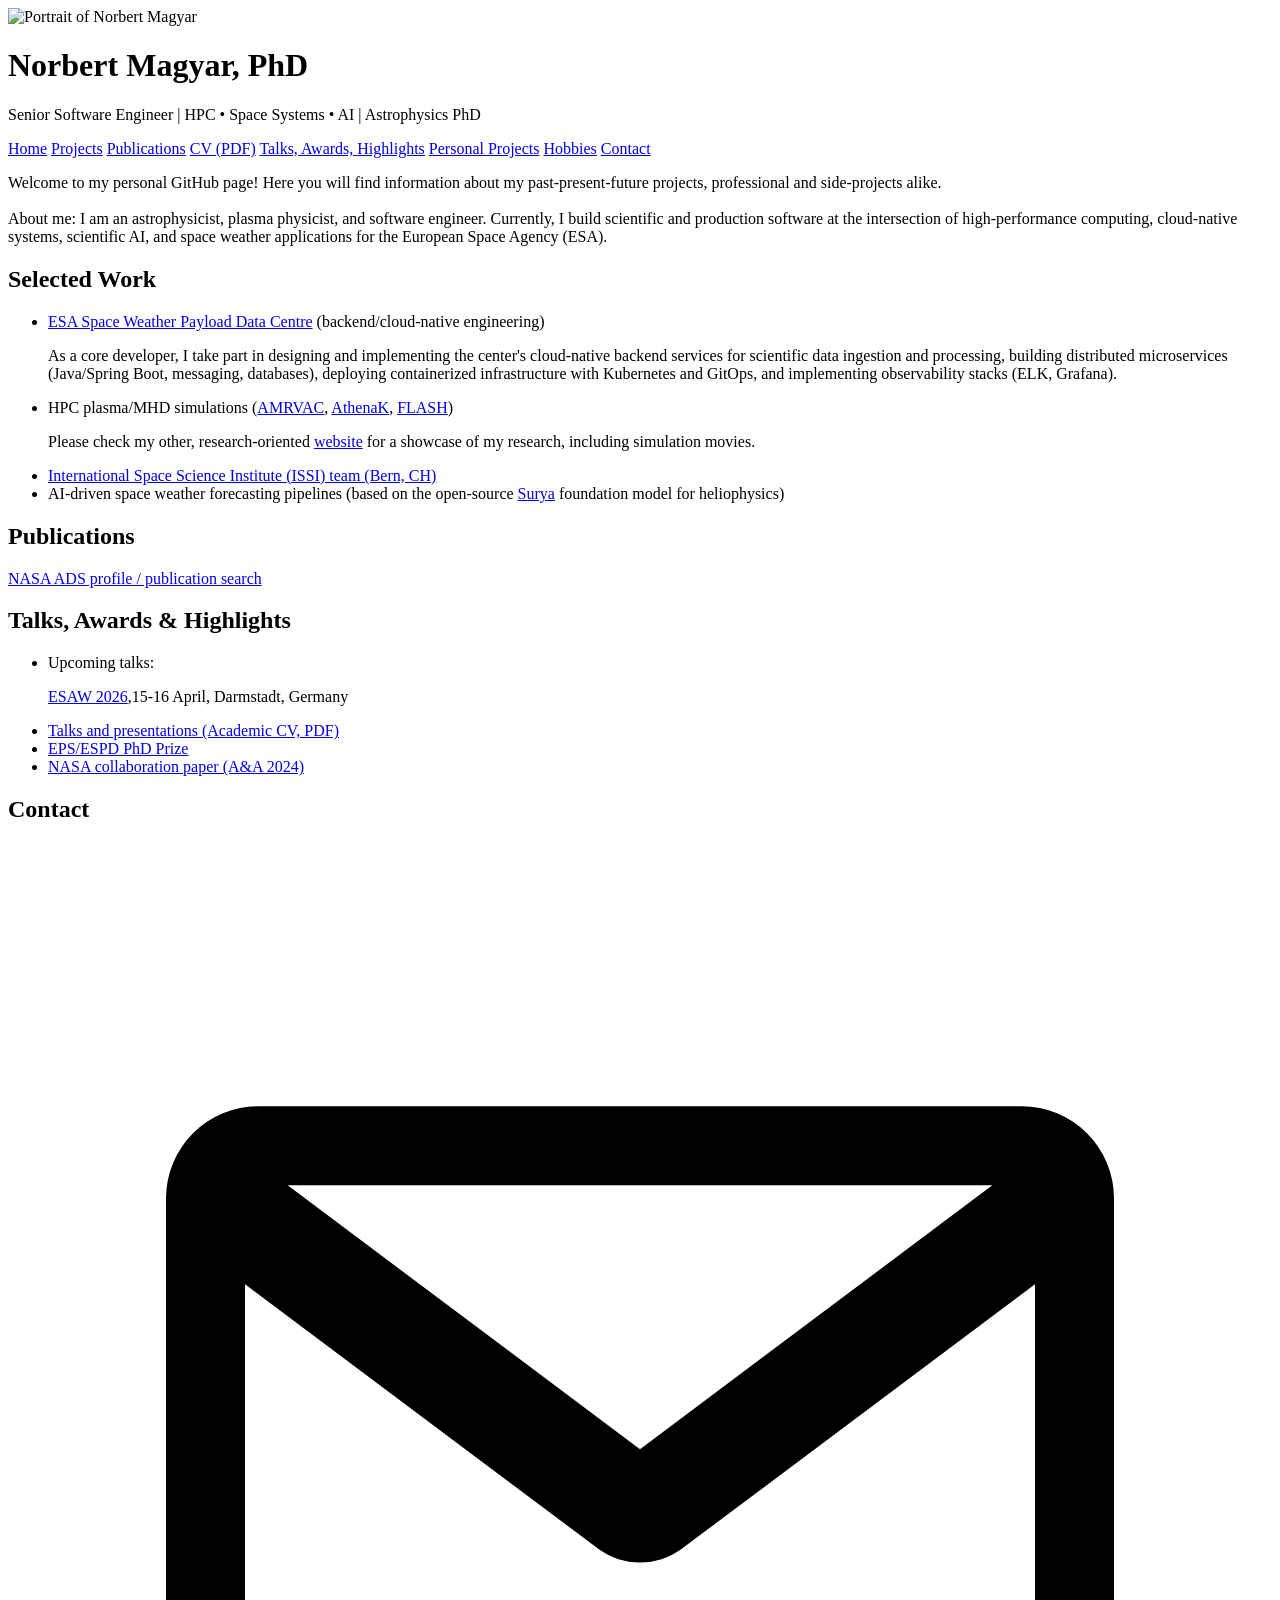
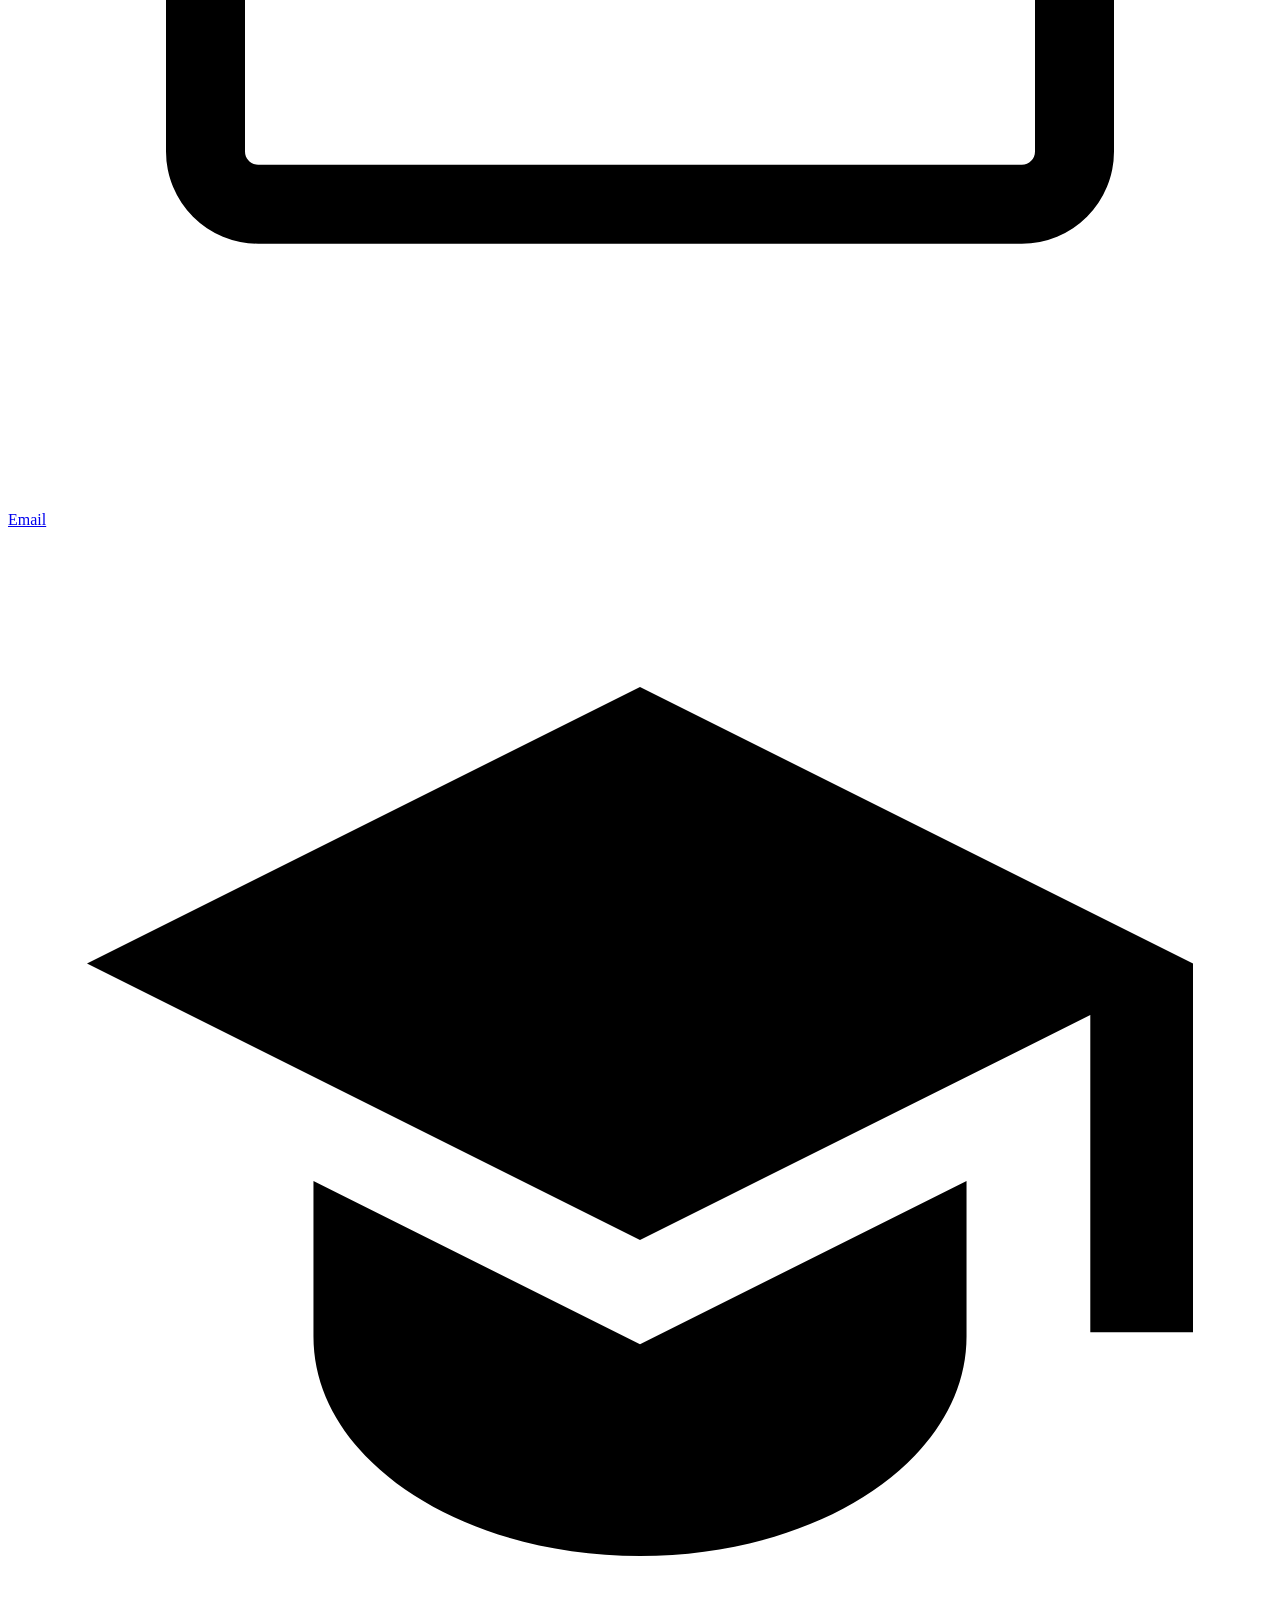
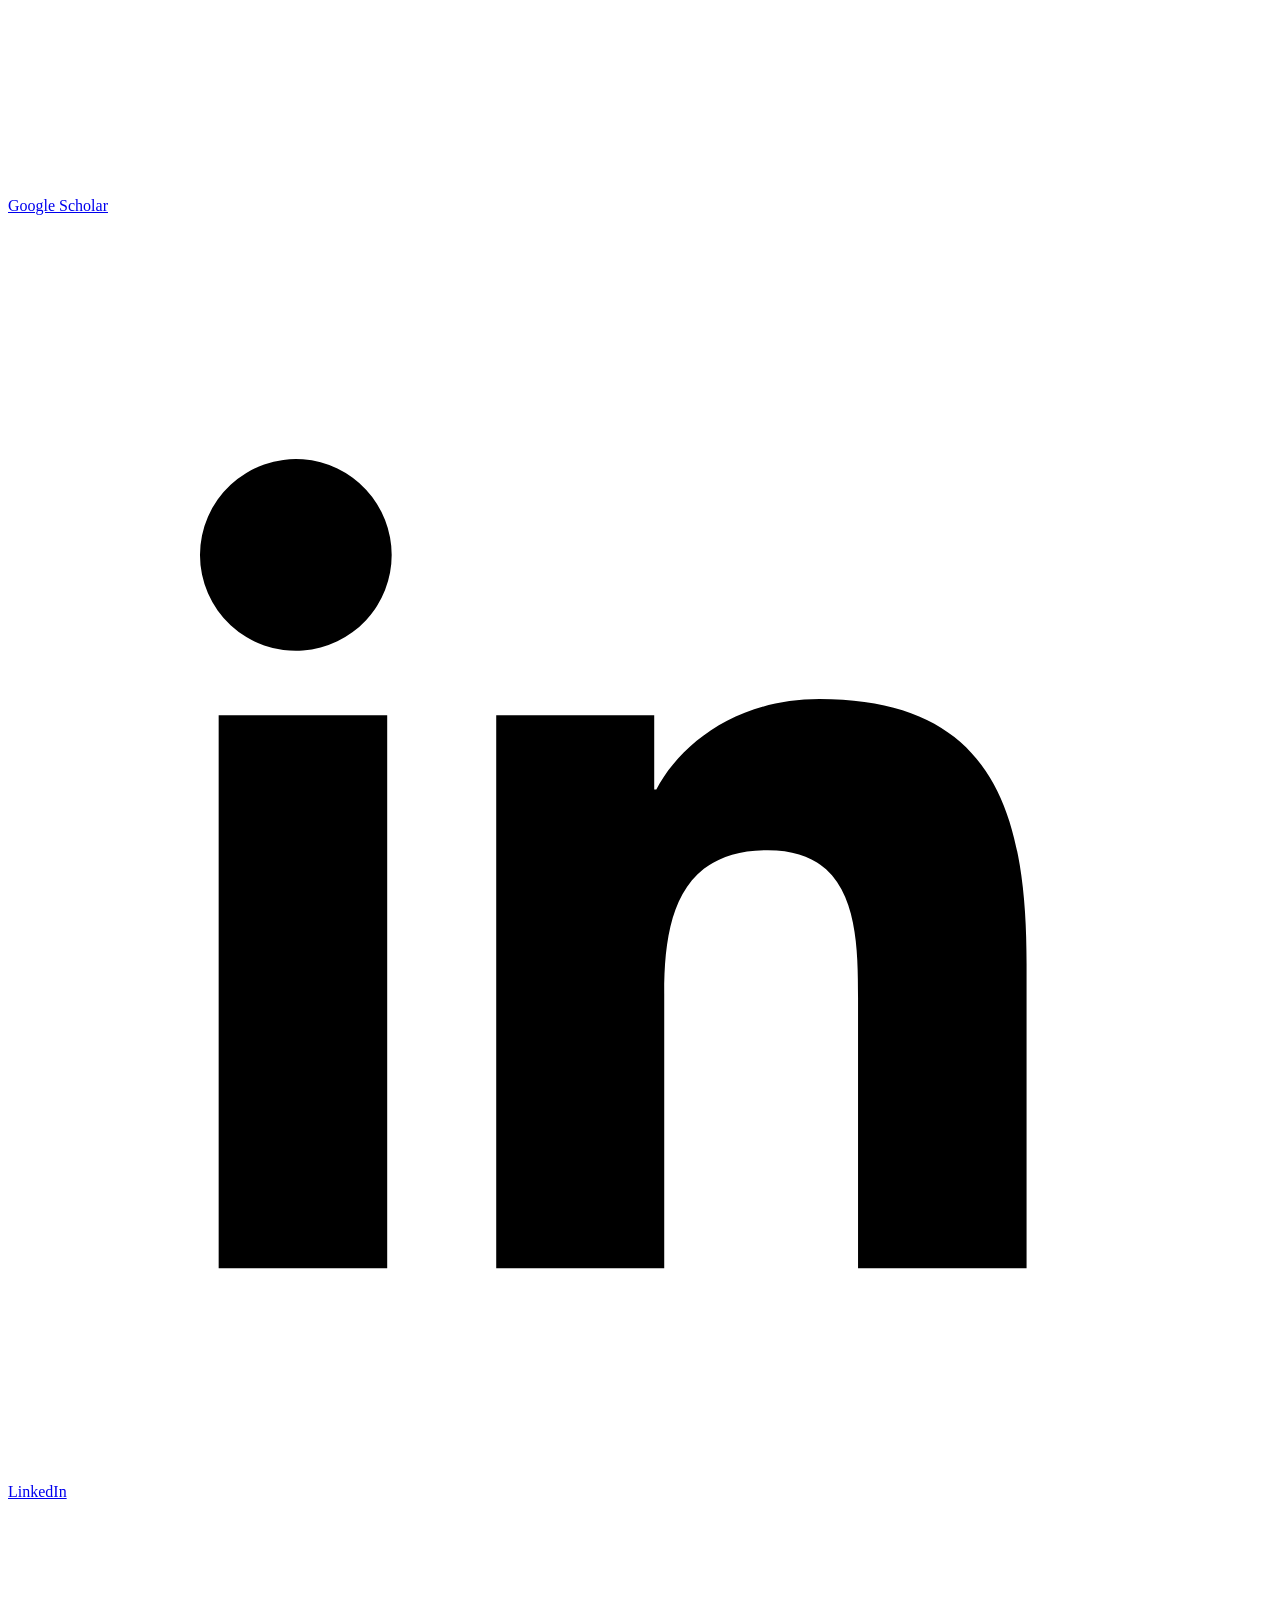
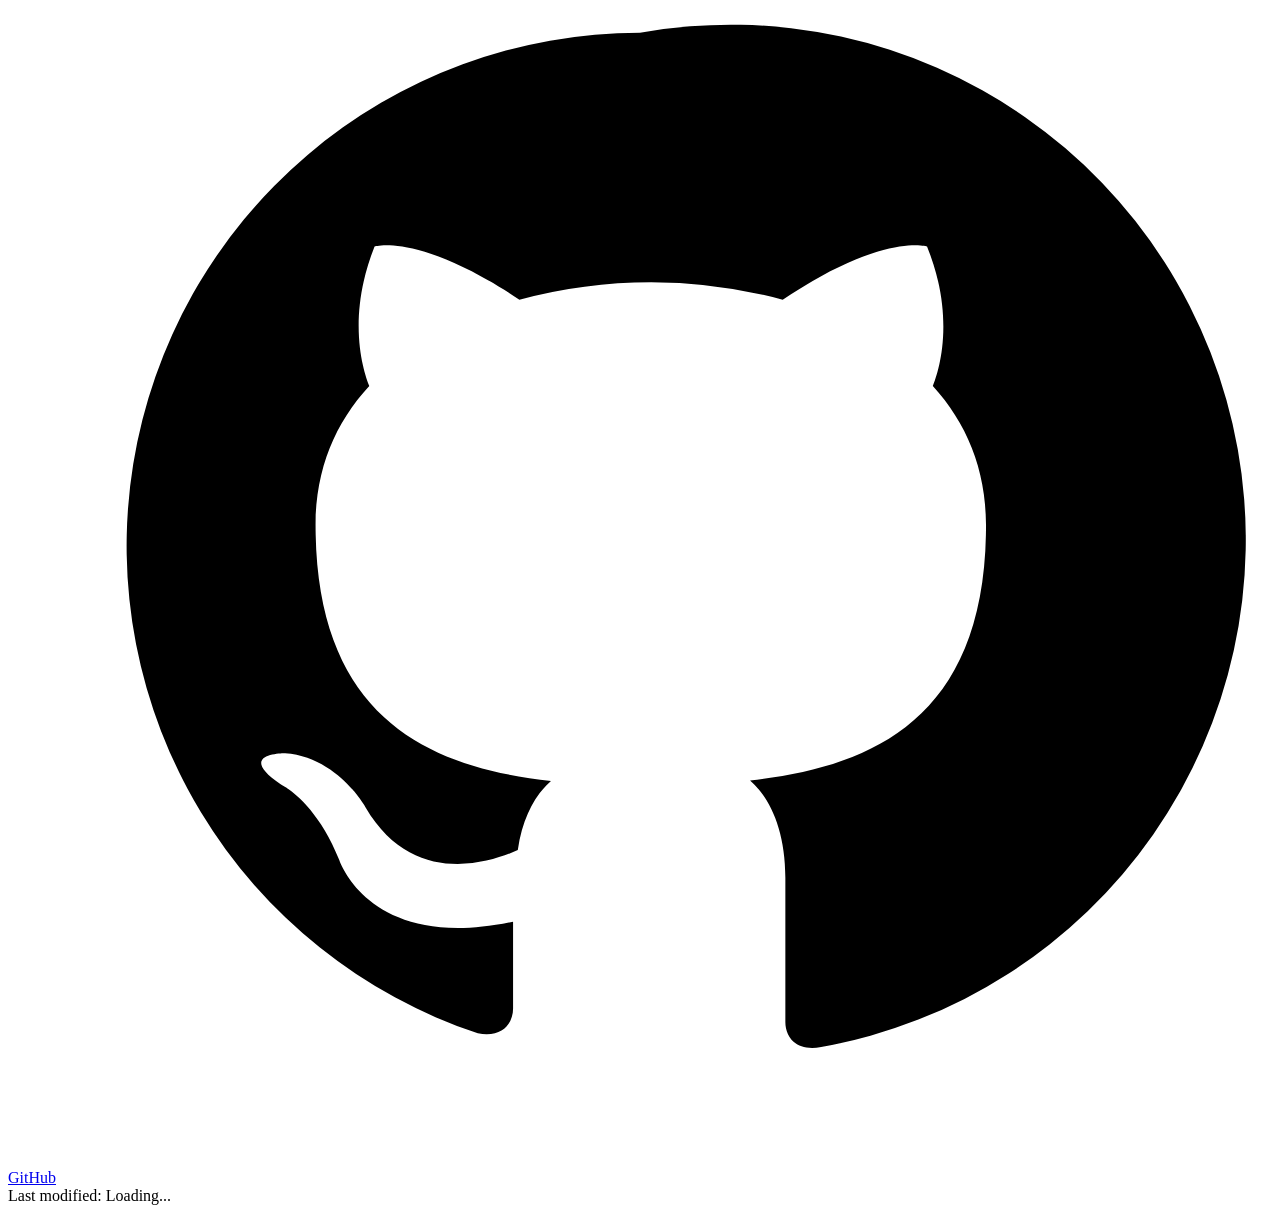
==== index.html @ 5715991f "sitemap added" ====
<!DOCTYPE html>
<html lang="en">
<head>
  <!-- Google tag (gtag.js) -->
<script async src="https://www.googletagmanager.com/gtag/js?id=G-R5RHL6EBJH"></script>
<script>
  window.dataLayer = window.dataLayer || [];
  function gtag(){dataLayer.push(arguments);}
  gtag('js', new Date());

  gtag('config', 'G-R5RHL6EBJH');
</script>
<script>
  if ((location.protocol === "http:" || location.protocol === "https:") && location.pathname.endsWith("/index.html")) {
    location.replace(location.pathname.replace(/index\.html$/, "") + location.search + location.hash);
  }
</script>
  <meta charset="UTF-8" />
  <meta name="viewport" content="width=device-width, initial-scale=1.0" />
  <title>Norbert Magyar | Senior Software Engineer</title>
  <meta name="description" content="HPC, AI, space systems, scientific software engineering" />
  <link rel="stylesheet" href="style.css" />
  <script defer src="analytics.js"></script>
<link rel="sitemap" type="application/xml" href="/sitemap.xml">  
</head>
<body>
  <div class="container">
    <header class="site-header">
      <img src="photo2.jpg" alt="Portrait of Norbert Magyar" class="profile-photo" />
      <div class="header-content">
        <h1>Norbert Magyar, PhD</h1>
        <p class="tagline">Senior Software Engineer | HPC • Space Systems • AI | Astrophysics PhD</p>
        <nav>
          <a href="index.html" aria-current="page">Home</a>
          <a href="#projects">Projects</a>
          <a href="#publications">Publications</a>
          <a href="https://drive.google.com/file/d/1G0JDLsUOZ3c8C-4bo88HqySkLNYKSxh1/view?usp=sharing" target="_blank" rel="noopener">CV (PDF)</a>
          <a href="#talks">Talks, Awards, Highlights</a>
          <a href="personal-projects.html">Personal Projects</a>
          <a href="hobbies.html">Hobbies</a>
          <a href="#contact">Contact</a>
        </nav>
      </div>
    </header>

    <main>
      <section id="about">
        <p>
          Welcome to my personal GitHub page! Here you will find information about my past-present-future projects, professional and side-projects alike. <br><br>
          About me: I am an astrophysicist, plasma physicist, and software engineer. Currently, I build scientific and production software at the intersection of high-performance computing,
          cloud-native systems, scientific AI, and space weather applications for the European Space Agency (ESA).
        </p>
      </section>

      <section id="projects">
        <h2>Selected Work</h2>
        <ul>
          <li><a href="https://www.stariongroup.eu/starion-leads-development-of-space-weather-payload-data-centre-for-esa/" target="_blank" rel="noopener">ESA Space Weather Payload Data Centre</a> 
            (backend/cloud-native engineering)
            <p>As a core developer, I take part in designing and implementing the center's cloud-native backend services for scientific data ingestion and processing, building distributed microservices (Java/Spring Boot, messaging, databases), deploying containerized infrastructure with Kubernetes and GitOps, and
            implementing observability stacks (ELK, Grafana).</p></li>
          <li>HPC plasma/MHD simulations (<a href="https://amrvac.org/" target="_blank" rel="noopener">AMRVAC</a>,
                                          <a href="https://github.com/IAS-Astrophysics/athenak" target="_blank" rel="noopener">AthenaK</a>,
                                          <a href="https://flash.rochester.edu/site/" target="_blank" rel="noopener">FLASH</a>)
                                          <p>Please check my other, research-oriented <a href="https://magyarfnorbert.wixsite.com/home" target="_blank" rel="noopener">website</a> for a showcase of my research, including simulation movies.</p></li>
          <li><a href="https://teams.issibern.ch/turbulencesolarcorona/" target="_blank" rel="noopener">International Space Science Institute (ISSI) team (Bern, CH)</a></li>                                          
          <li>AI-driven space weather forecasting pipelines (based on the open-source <a href="https://huggingface.co/nasa-ibm-ai4science/Surya-1.0" target="_blank" rel="noopener">Surya</a> foundation model for heliophysics)</li>
        </ul>
      </section>

      <section id="publications">
        <h2>Publications</h2>
        <p><a href="https://tinyurl.com/29nuzu62" target="_blank" rel="noopener">NASA ADS profile / publication search</a></p>
        
      </section>

      <section id="talks">
        <h2>Talks, Awards & Highlights</h2>
        <ul>
          <li>Upcoming talks:
            <p><a href="https://atpi.eventsair.com/esaw2026/">ESAW 2026</a>,15-16 April, Darmstadt, Germany</p>
          </li>
          <li><a href="https://c7cb3b31-03ae-4781-ac8e-4cea12a30ff4.usrfiles.com/ugd/c7cb3b_148a62e62cd34691850fa2a22f60317b.pdf" target="_blank" rel="noopener">Talks and presentations (Academic CV, PDF)</a></li>
          <li><a href="https://members.eps.org/members/group_content_view.asp?group=85203&id=641304#CallPrize" target="_blank" rel="noopener">EPS/ESPD PhD Prize</a></li>
          <li><a href="https://www.aanda.org/articles/aa/full_html/2024/08/aa48071-23/aa48071-23.html" target="_blank" rel="noopener">NASA collaboration paper (A&A 2024)</a></li>
        </ul>
      </section>

      <section id="contact">
        <h2>Contact</h2>
        <div class="contact-links" aria-label="Contact links">
          <a class="contact-icon-link" href="mailto:magyar.f.norbert@gmail.com" aria-label="Email" title="Email">
            <svg viewBox="0 0 24 24" aria-hidden="true">
              <path d="M3 6.75A1.75 1.75 0 0 1 4.75 5h14.5A1.75 1.75 0 0 1 21 6.75v10.5A1.75 1.75 0 0 1 19.25 19H4.75A1.75 1.75 0 0 1 3 17.25V6.75Zm2.31-.25 6.69 5.01 6.69-5.01H5.31Zm14.19 1.88-6.72 5.03a1.33 1.33 0 0 1-1.56 0L4.5 8.38v8.87c0 .14.11.25.25.25h14.5c.14 0 .25-.11.25-.25V8.38Z"/>
            </svg>
            <span class="sr-only">Email</span>
          </a>
          <a class="contact-icon-link" href="https://scholar.google.com/citations?hl=hu&user=cAFk3GIAAAAJ" target="_blank" rel="noopener" aria-label="Google Scholar" title="Google Scholar">
            <svg viewBox="0 0 24 24" aria-hidden="true">
              <path d="M12 3 1.5 8.25 12 13.5l8.55-4.27v6.02h1.95V8.25L12 3Zm-6.2 9.38v2.95c0 2.34 2.8 4.17 6.2 4.17 3.4 0 6.2-1.83 6.2-4.17v-2.95L12 15.48 5.8 12.38Z"/>
            </svg>
            <span class="sr-only">Google Scholar</span>
          </a>
          <a class="contact-icon-link" href="https://www.linkedin.com/in/norbert-magyar-710123b2/" target="_blank" rel="noopener" aria-label="LinkedIn" title="LinkedIn">
            <svg viewBox="0 0 24 24" aria-hidden="true">
              <path d="M5.6 8.27A1.82 1.82 0 1 1 5.6 4.64a1.82 1.82 0 0 1 0 3.63ZM4 20h3.2V9.5H4V20Zm5.26 0h3.2v-5.22c0-1.38.26-2.72 1.97-2.72 1.69 0 1.71 1.58 1.71 2.81V20h3.2v-5.78c0-2.84-.61-5.03-3.93-5.03-1.6 0-2.66.88-3.1 1.72h-.04V9.5h-3v10.5Z"/>
            </svg>
            <span class="sr-only">LinkedIn</span>
          </a>
          <a class="contact-icon-link" href="https://github.com/NorbertMagyar" target="_blank" rel="noopener" aria-label="GitHub" title="GitHub">
            <svg viewBox="0 0 24 24" aria-hidden="true">
              <path d="M12 2.5a9.75 9.75 0 0 0-3.08 19c.49.09.67-.21.67-.47v-1.65c-2.73.59-3.3-1.17-3.3-1.17-.45-1.13-1.1-1.43-1.1-1.43-.9-.61.07-.6.07-.6 1 .07 1.53 1.03 1.53 1.03.88 1.5 2.32 1.07 2.89.81.09-.64.35-1.07.63-1.31-2.18-.25-4.47-1.09-4.47-4.86 0-1.07.38-1.95 1.02-2.64-.1-.25-.45-1.27.1-2.65 0 0 .84-.27 2.75 1.01a9.57 9.57 0 0 1 5 0c1.91-1.28 2.74-1.01 2.74-1.01.56 1.38.21 2.4.11 2.65.63.69 1.01 1.57 1.01 2.64 0 3.78-2.29 4.6-4.48 4.85.36.31.67.92.67 1.85v2.74c0 .26.18.56.68.47A9.75 9.75 0 0 0 12 2.5Z"/>
            </svg>
            <span class="sr-only">GitHub</span>
          </a>
        </div>
      </section>
    </main>

    <footer class="site-footer">
      Last modified: <time id="last-modified">Loading...</time>
    </footer>
  </div>
  <script src="last-modified.js"></script>
</body>
</html>
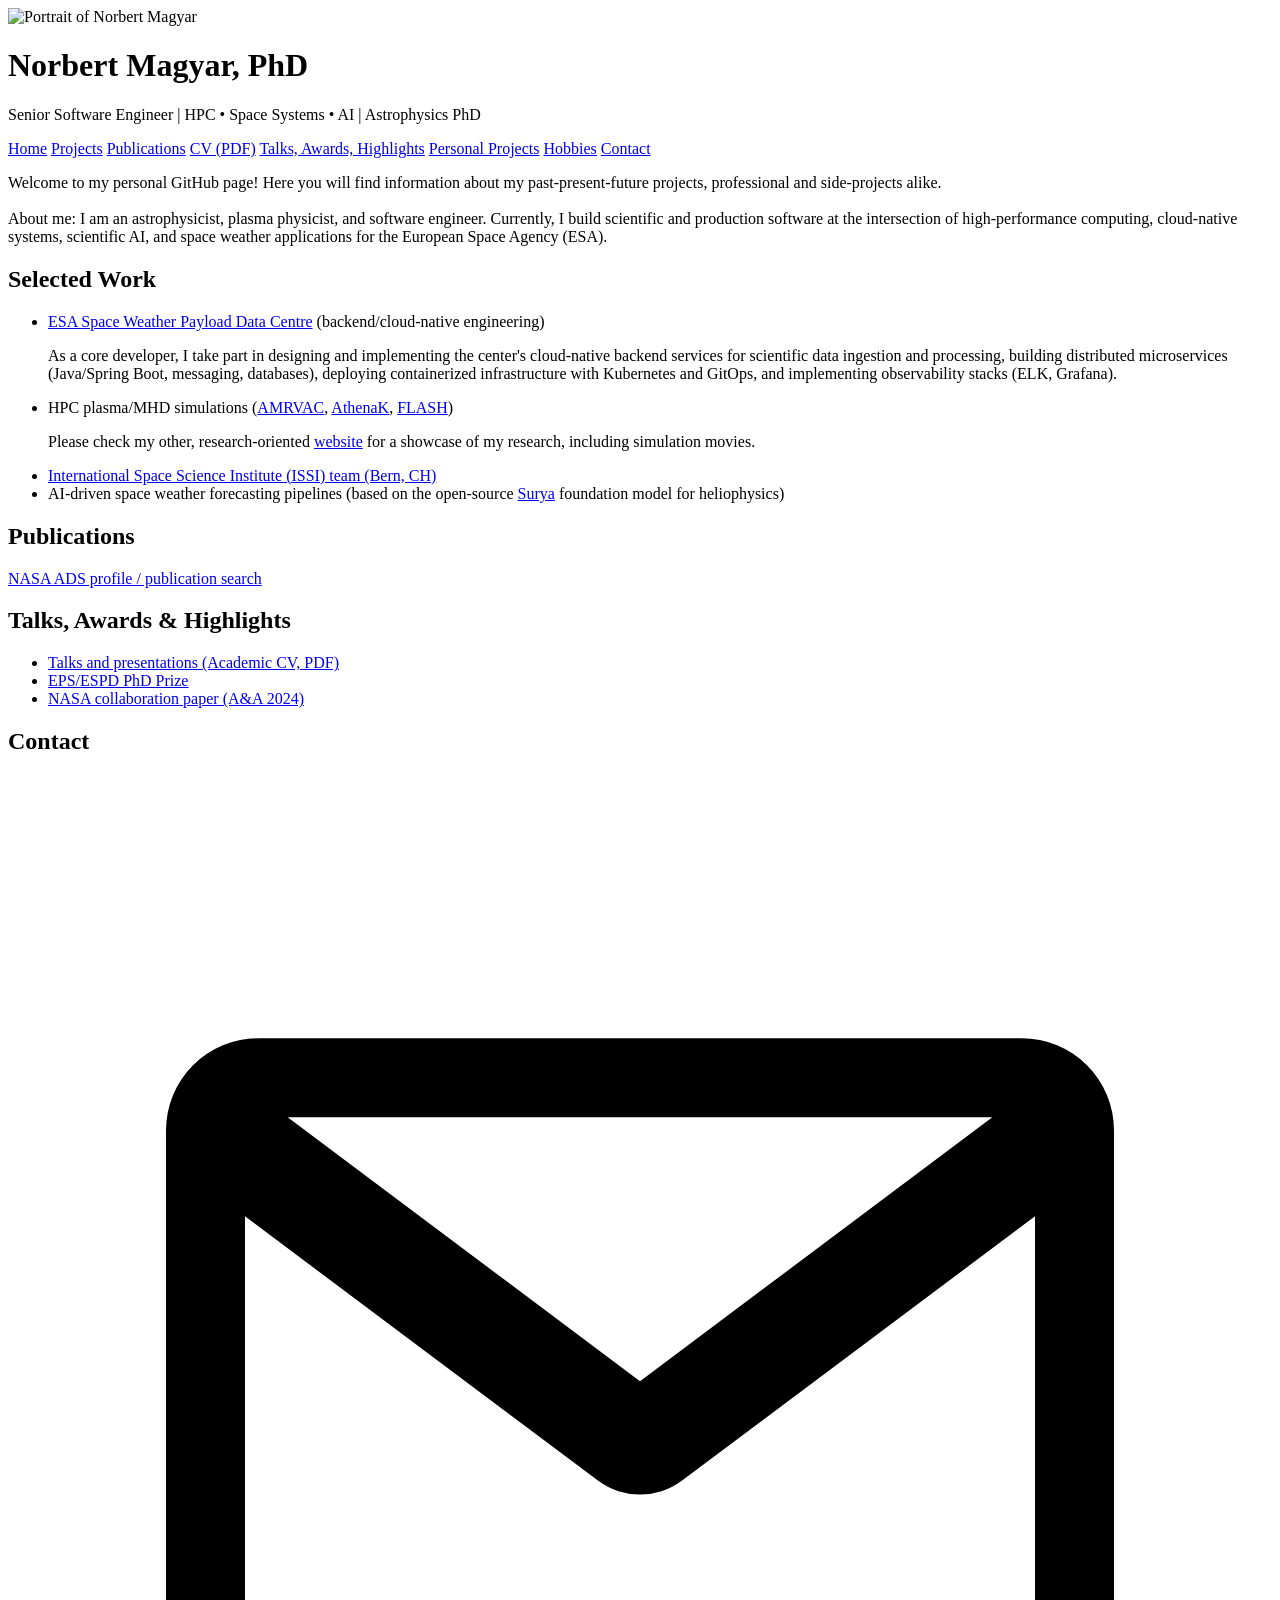
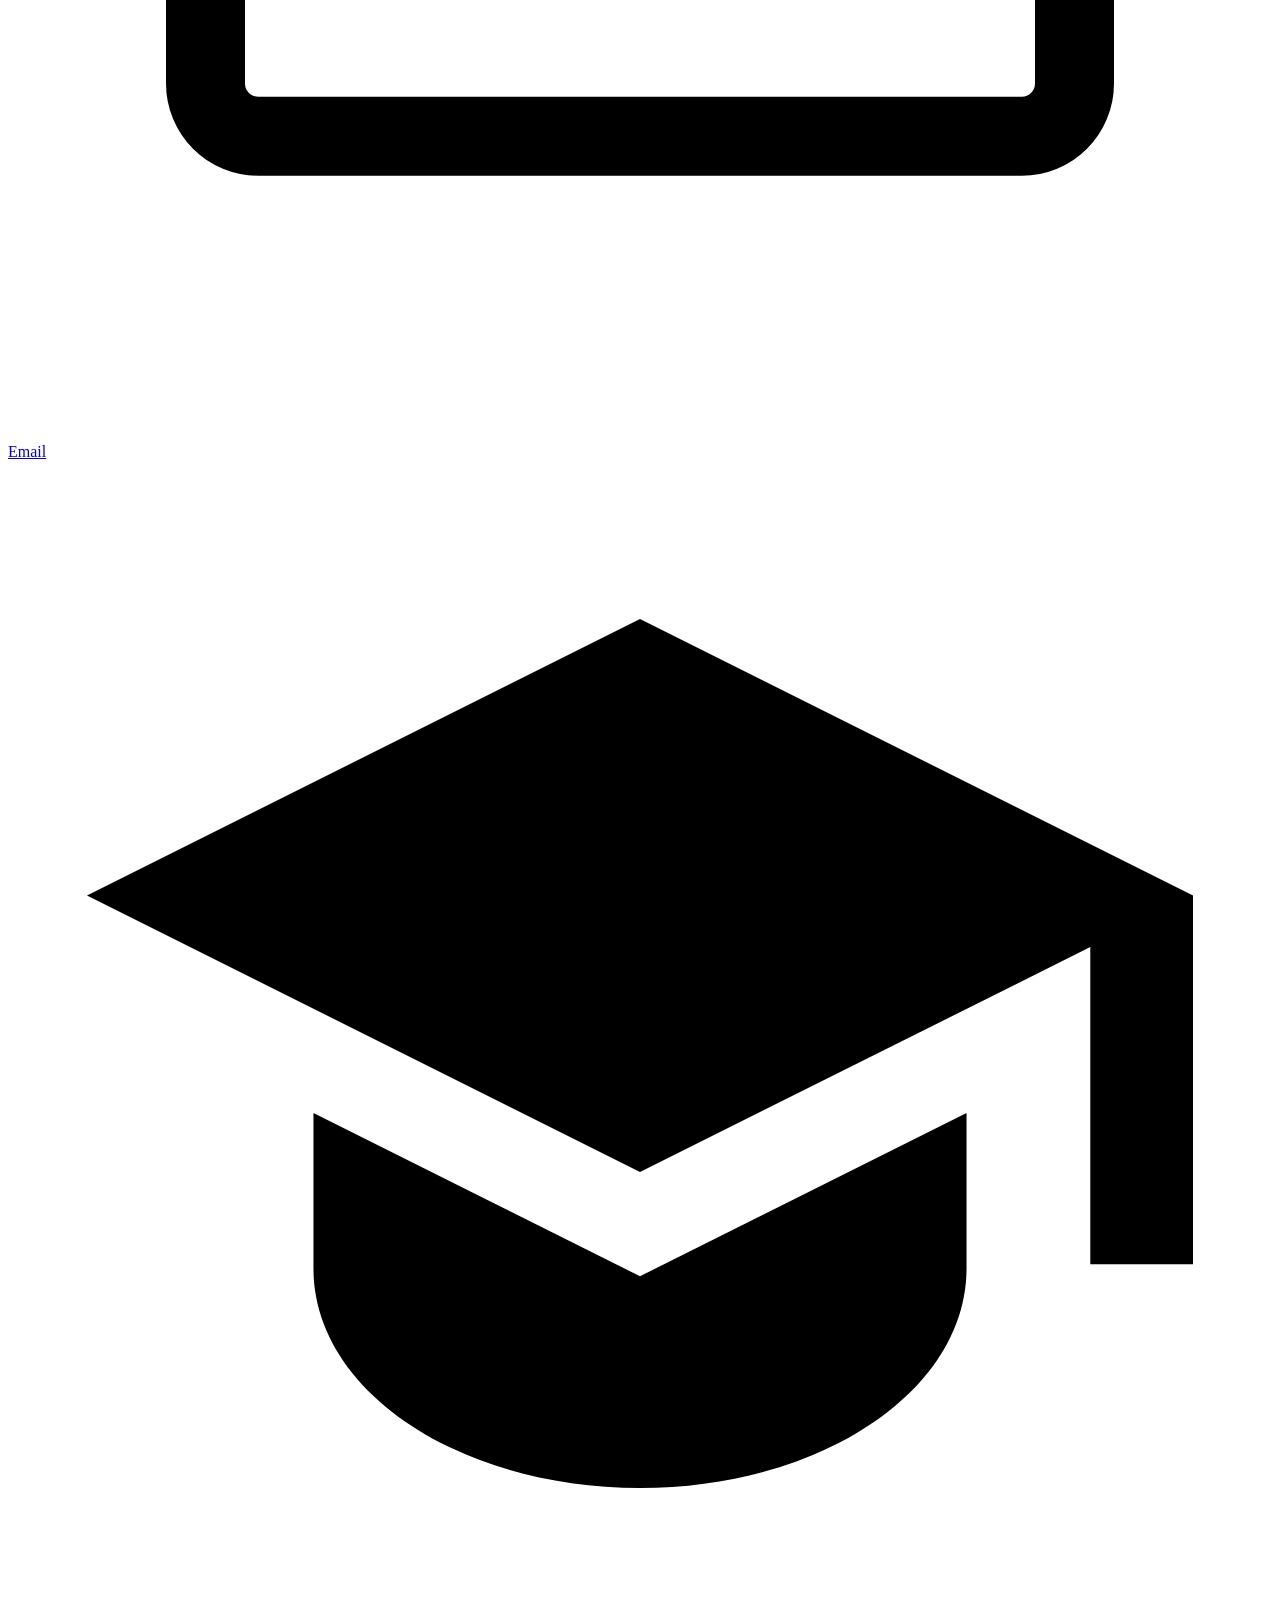
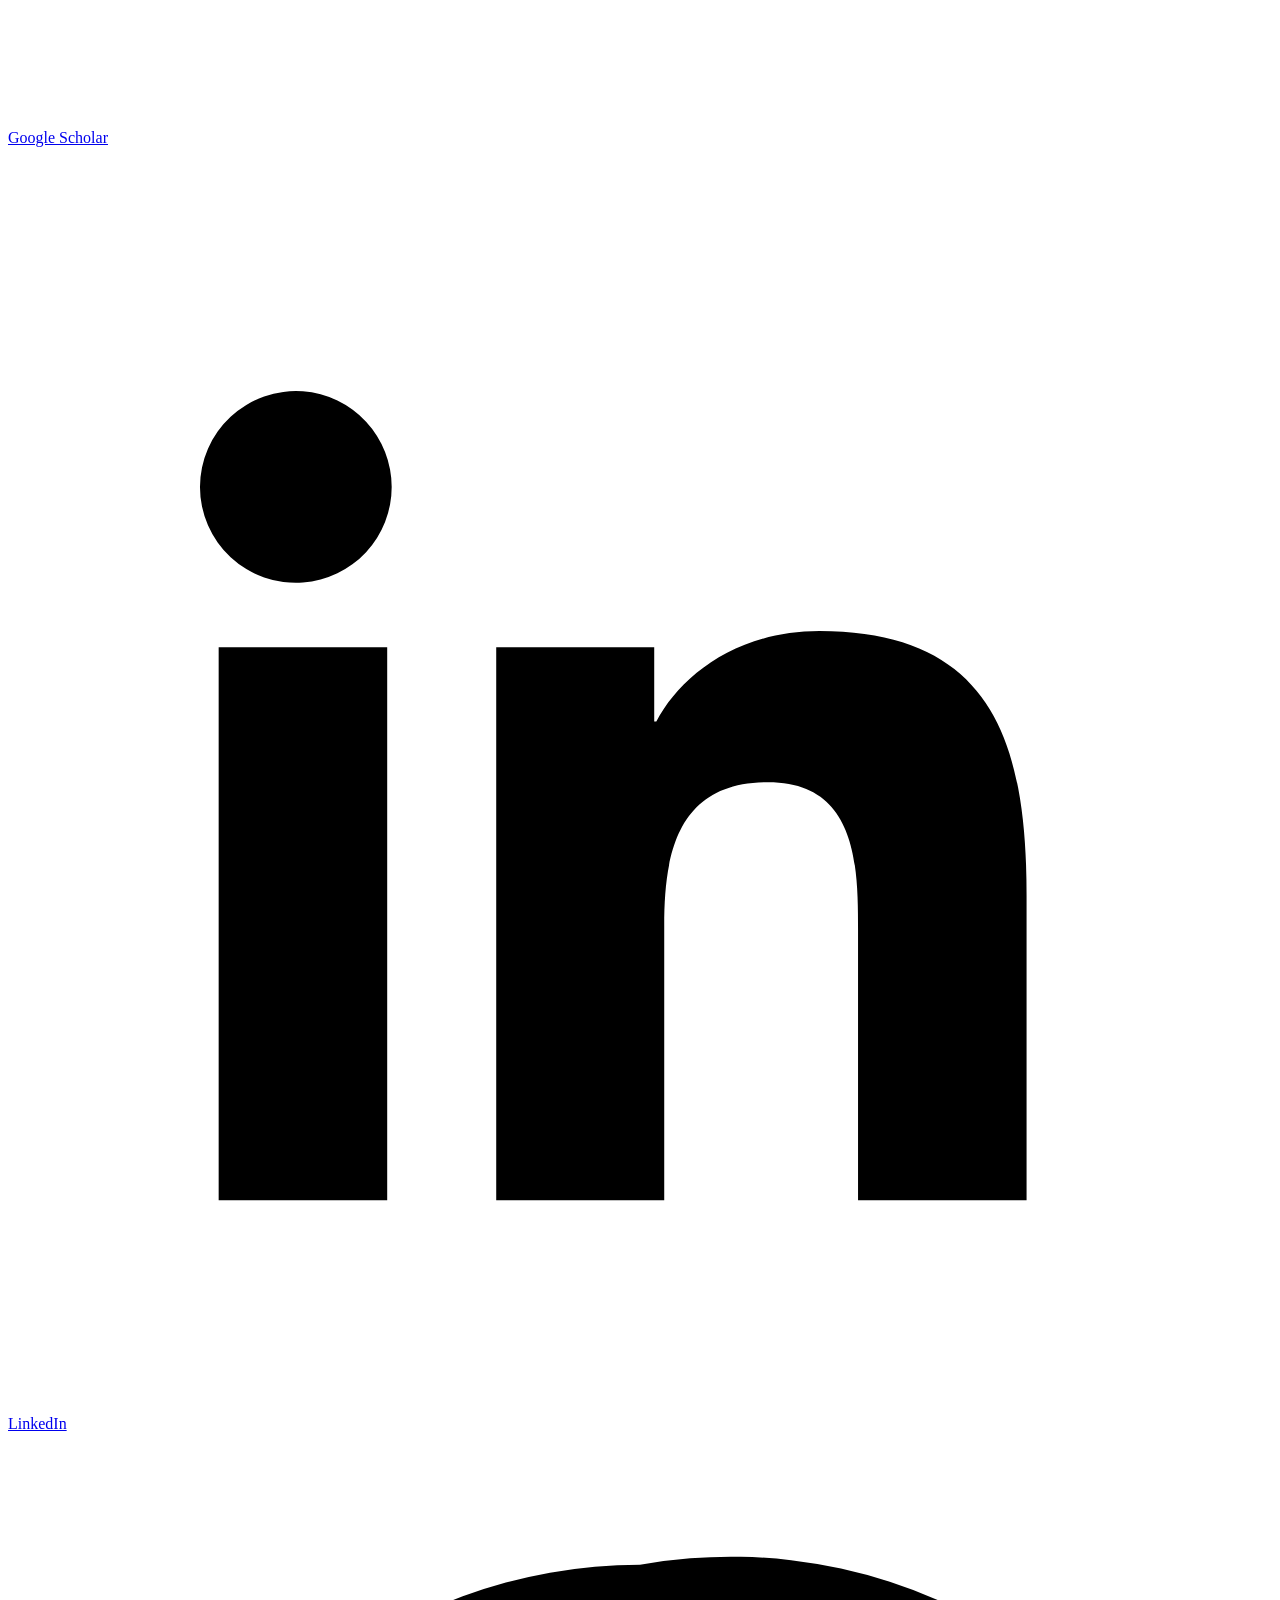
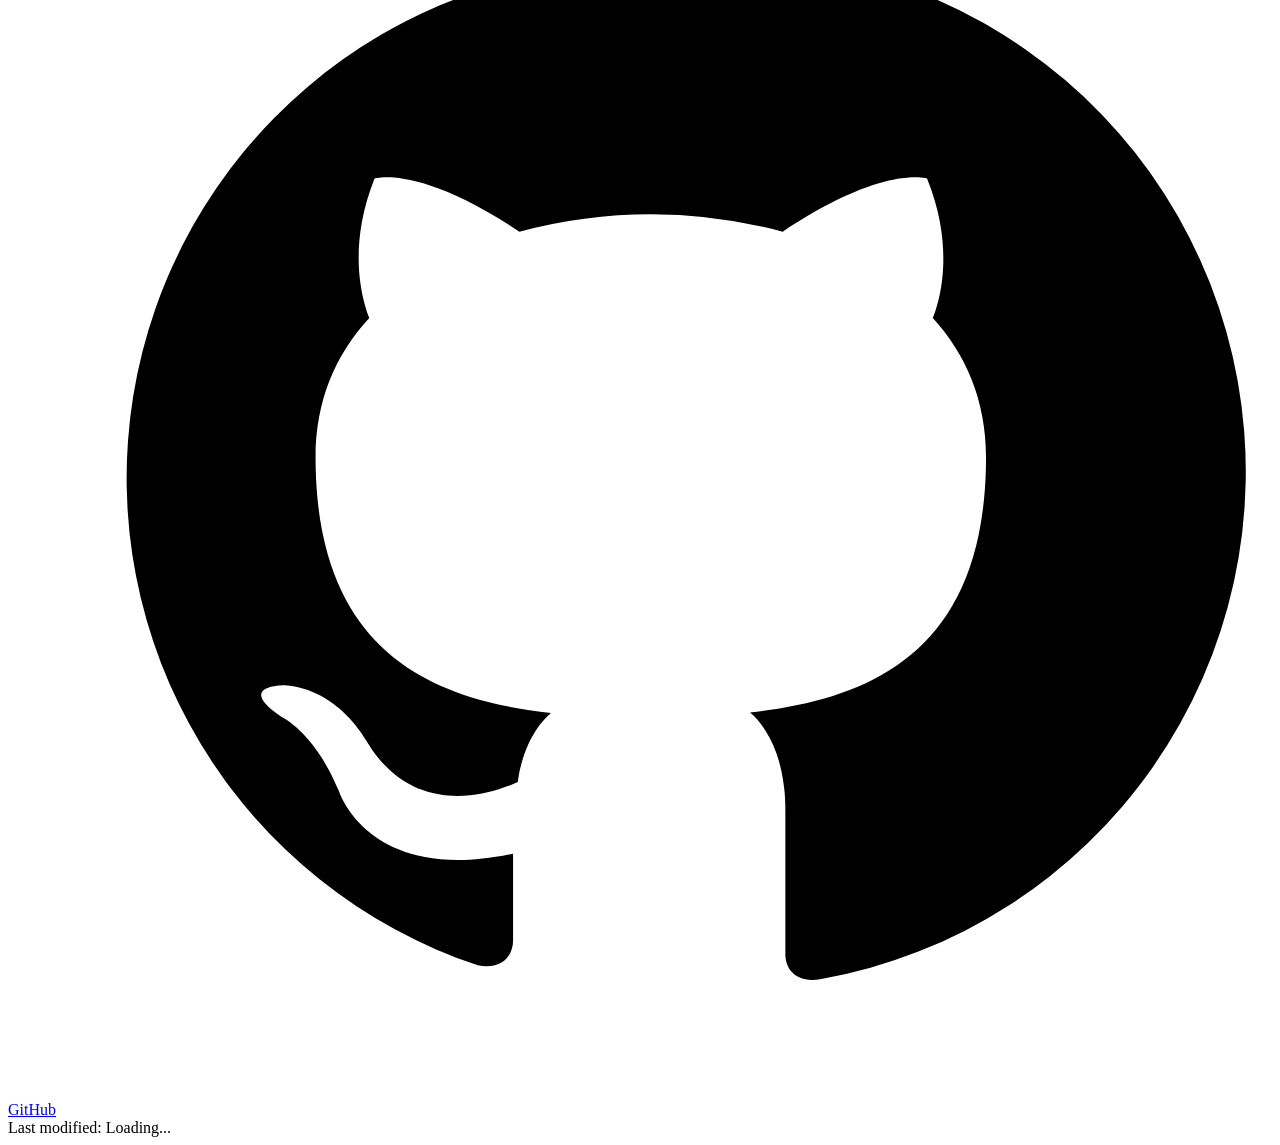
==== commit ff03d7cc: "updated talks, academic CV link" ====
--- a/index.html
+++ b/index.html
@@ -19,9 +19,44 @@
   <meta name="viewport" content="width=device-width, initial-scale=1.0" />
   <title>Norbert Magyar | Senior Software Engineer</title>
   <meta name="description" content="HPC, AI, space systems, scientific software engineering" />
+  <link rel="canonical" href="https://norbertmagyar.github.io/" />
+  <meta property="og:type" content="website" />
+  <meta property="og:site_name" content="Norbert Magyar" />
+  <meta property="og:title" content="Norbert Magyar | Senior Software Engineer" />
+  <meta property="og:description" content="HPC, AI, space systems, scientific software engineering" />
+  <meta property="og:url" content="https://norbertmagyar.github.io/" />
+  <meta property="og:image" content="https://norbertmagyar.github.io/photo2.jpg" />
+  <meta name="twitter:card" content="summary_large_image" />
+  <meta name="twitter:title" content="Norbert Magyar | Senior Software Engineer" />
+  <meta name="twitter:description" content="HPC, AI, space systems, scientific software engineering" />
+  <meta name="twitter:image" content="https://norbertmagyar.github.io/photo2.jpg" />
+  <script type="application/ld+json">
+  {
+    "@context": "https://schema.org",
+    "@type": "Person",
+    "name": "Norbert Magyar",
+    "url": "https://norbertmagyar.github.io/",
+    "image": "https://norbertmagyar.github.io/photo2.jpg",
+    "jobTitle": "Senior Software Engineer",
+    "sameAs": [
+      "https://github.com/NorbertMagyar",
+      "https://www.linkedin.com/in/norbert-magyar-710123b2/",
+      "https://scholar.google.com/citations?hl=hu&user=cAFk3GIAAAAJ"
+    ]
+  }
+  </script>
+  <script type="application/ld+json">
+  {
+    "@context": "https://schema.org",
+    "@type": "WebSite",
+    "name": "Norbert Magyar",
+    "url": "https://norbertmagyar.github.io/",
+    "inLanguage": "en"
+  }
+  </script>
   <link rel="stylesheet" href="style.css" />
   <script defer src="analytics.js"></script>
-<link rel="sitemap" type="application/xml" href="/sitemap.xml">  
+  <link rel="sitemap" type="application/xml" href="/sitemap.xml">
 </head>
 <body>
   <div class="container">
@@ -31,13 +66,13 @@
         <h1>Norbert Magyar, PhD</h1>
         <p class="tagline">Senior Software Engineer | HPC • Space Systems • AI | Astrophysics PhD</p>
         <nav>
-          <a href="index.html" aria-current="page">Home</a>
+          <a href="/" aria-current="page">Home</a>
           <a href="#projects">Projects</a>
           <a href="#publications">Publications</a>
           <a href="https://drive.google.com/file/d/1G0JDLsUOZ3c8C-4bo88HqySkLNYKSxh1/view?usp=sharing" target="_blank" rel="noopener">CV (PDF)</a>
           <a href="#talks">Talks, Awards, Highlights</a>
-          <a href="personal-projects.html">Personal Projects</a>
-          <a href="hobbies.html">Hobbies</a>
+          <a href="/personal-projects/">Personal Projects</a>
+          <a href="/hobbies/">Hobbies</a>
           <a href="#contact">Contact</a>
         </nav>
       </div>
@@ -77,10 +112,10 @@
       <section id="talks">
         <h2>Talks, Awards & Highlights</h2>
         <ul>
-          <li>Upcoming talks:
+          <!-- <li>Upcoming talks:
             <p><a href="https://atpi.eventsair.com/esaw2026/">ESAW 2026</a>,15-16 April, Darmstadt, Germany</p>
-          </li>
-          <li><a href="https://c7cb3b31-03ae-4781-ac8e-4cea12a30ff4.usrfiles.com/ugd/c7cb3b_148a62e62cd34691850fa2a22f60317b.pdf" target="_blank" rel="noopener">Talks and presentations (Academic CV, PDF)</a></li>
+          </li> -->
+          <li><a href="https://norbertmagyar.github.io/Full_academic_CV_Norbert_Magyar.pdf" target="_blank" rel="noopener">Talks and presentations (Academic CV, PDF)</a></li>
           <li><a href="https://members.eps.org/members/group_content_view.asp?group=85203&id=641304#CallPrize" target="_blank" rel="noopener">EPS/ESPD PhD Prize</a></li>
           <li><a href="https://www.aanda.org/articles/aa/full_html/2024/08/aa48071-23/aa48071-23.html" target="_blank" rel="noopener">NASA collaboration paper (A&A 2024)</a></li>
         </ul>
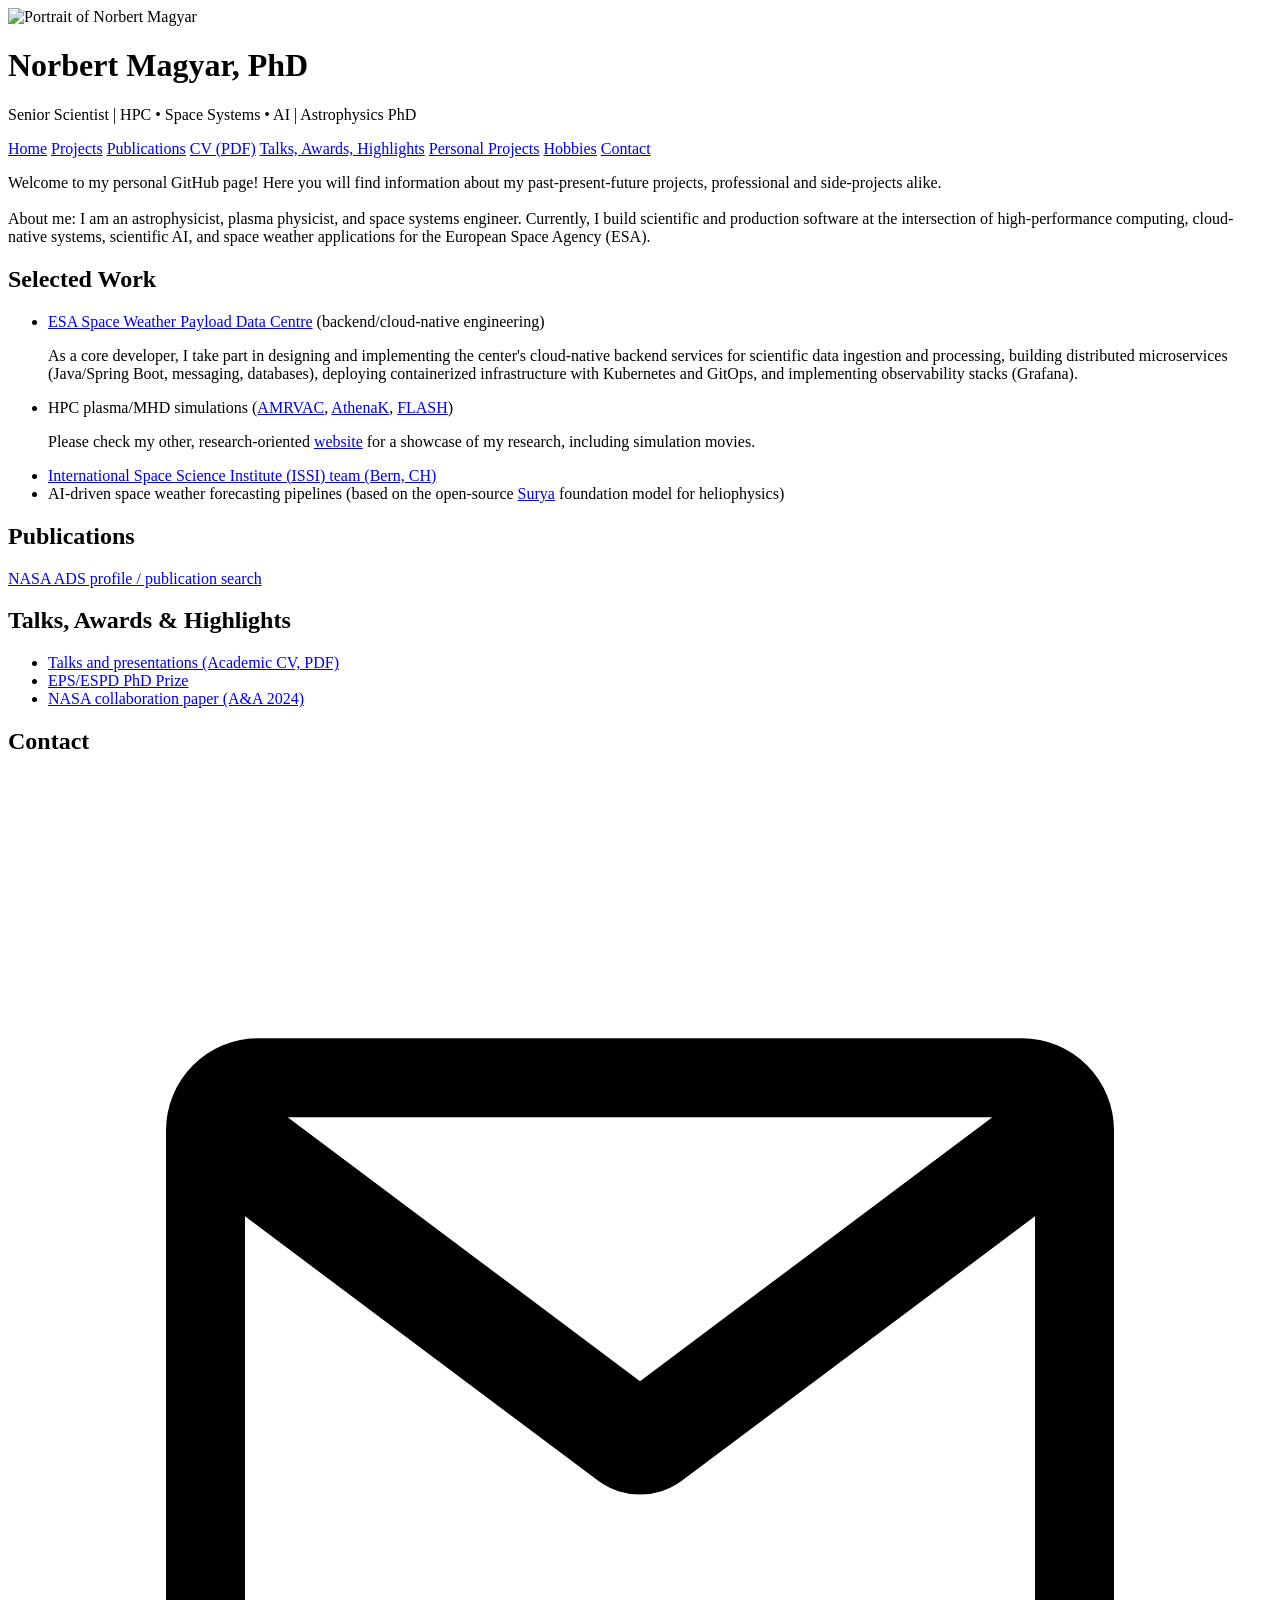
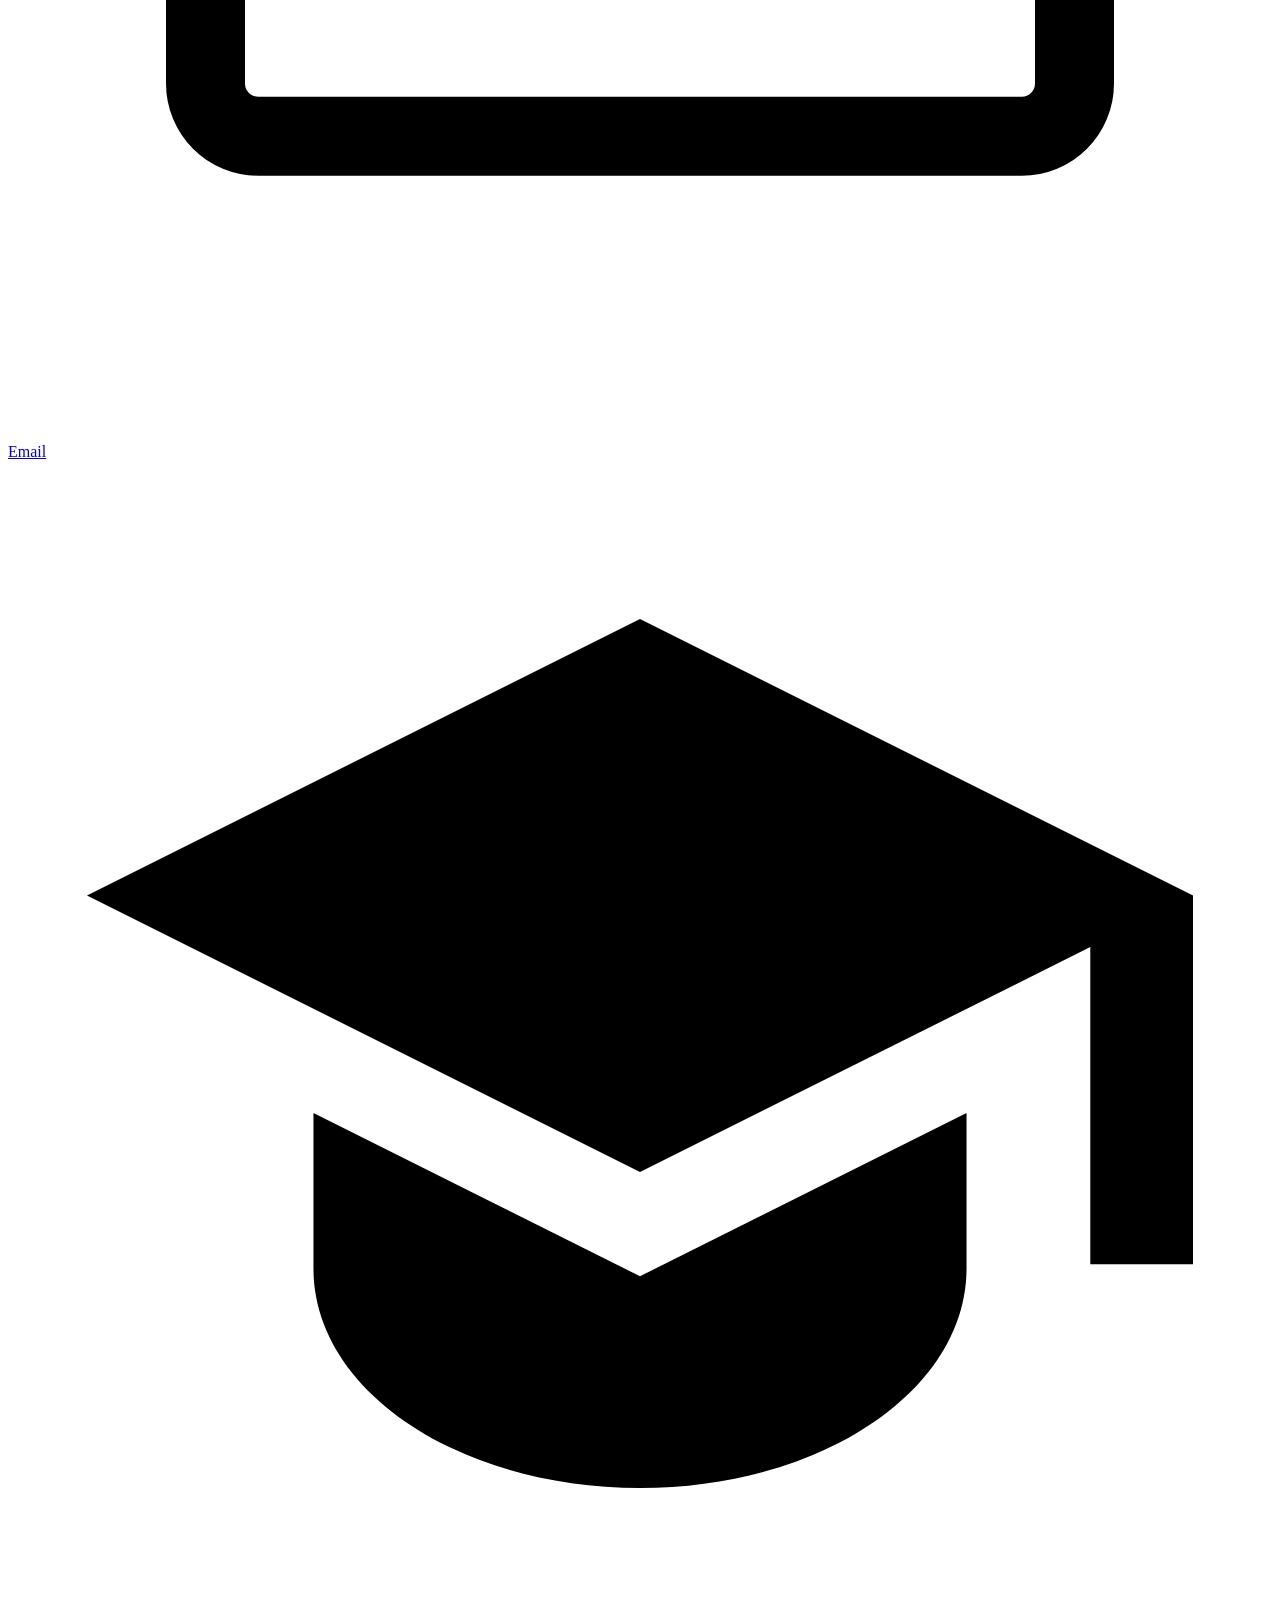
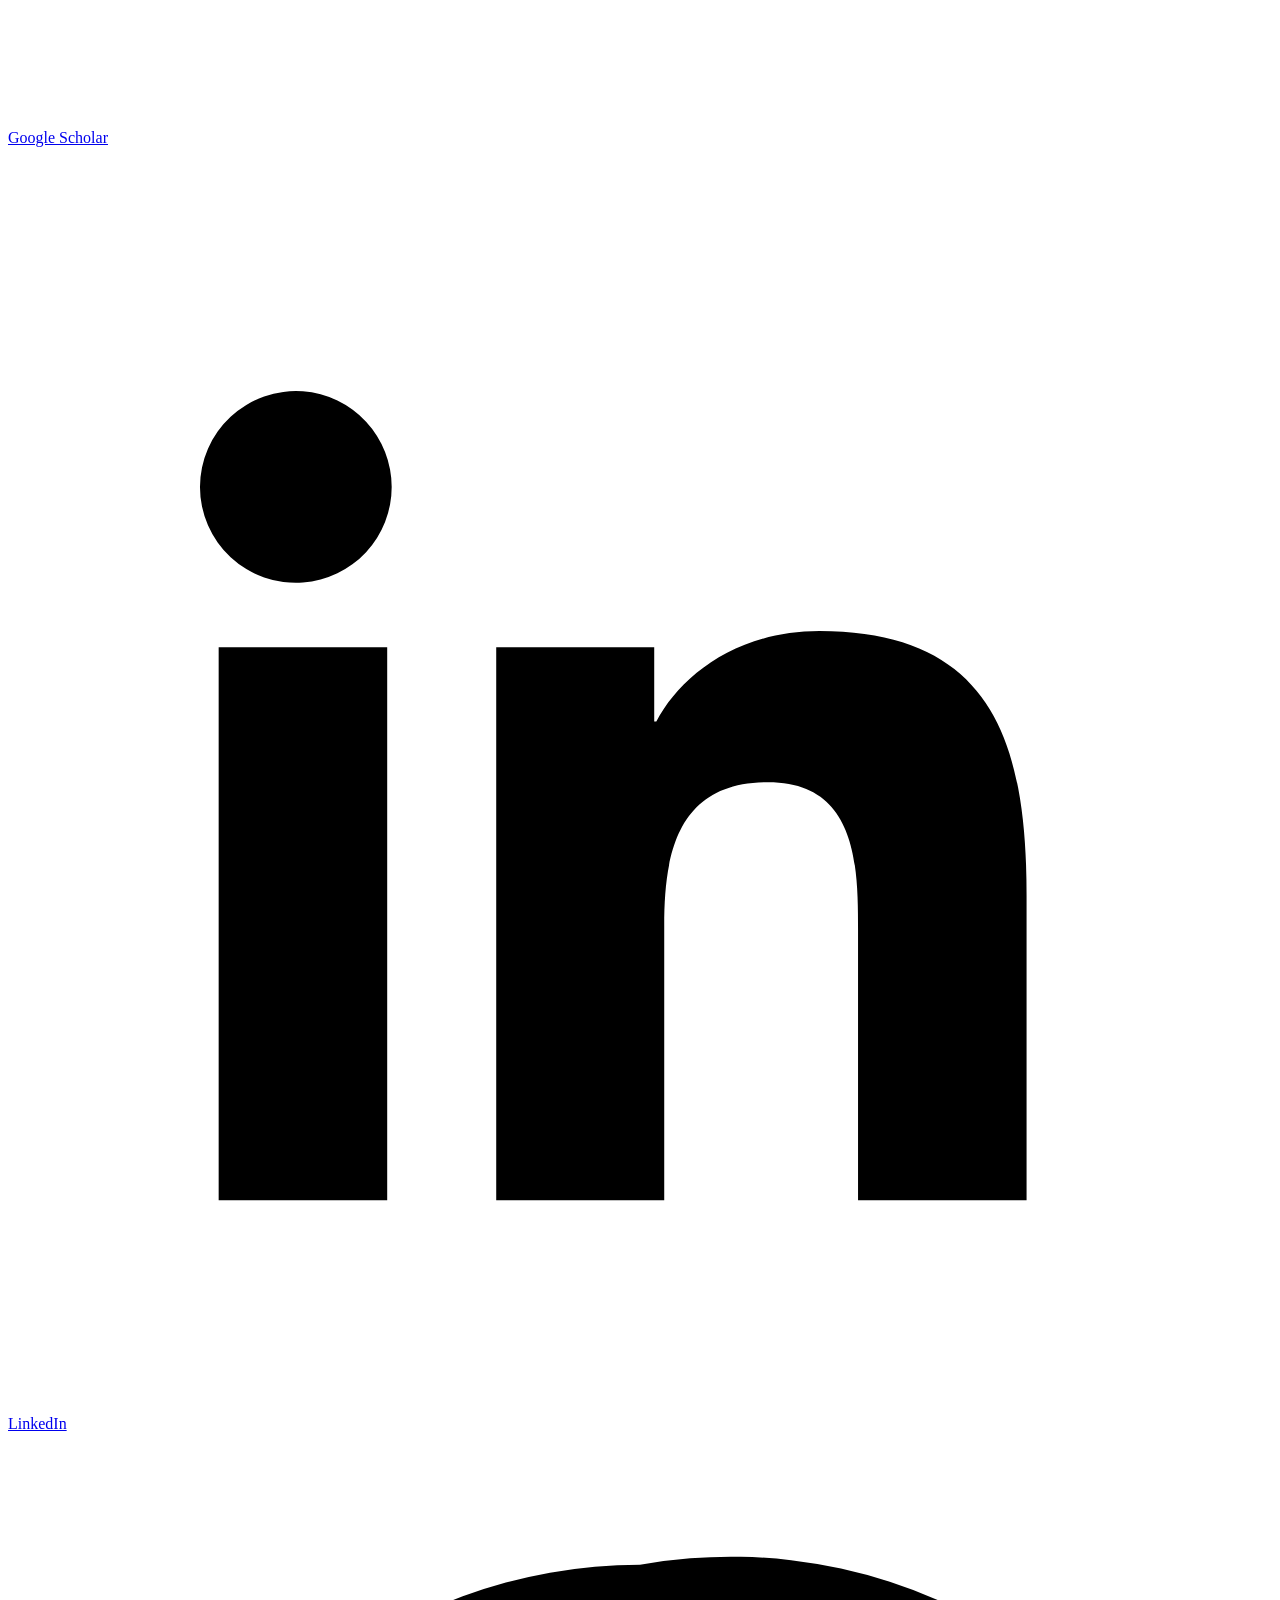
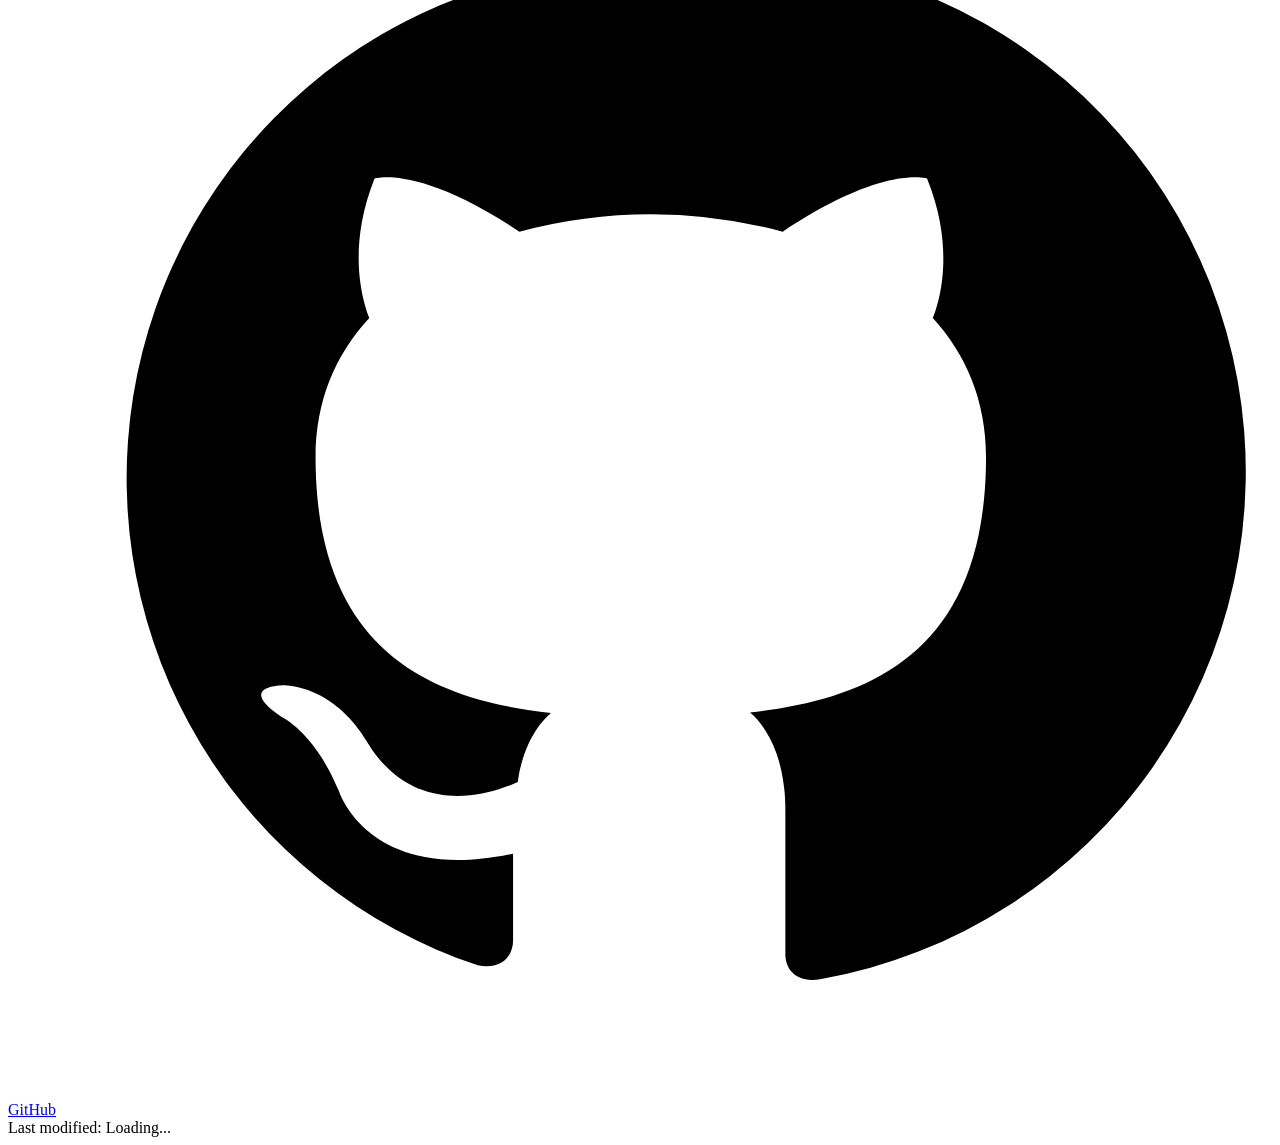
==== commit 793fe986: "Update professional role" ====
--- a/index.html
+++ b/index.html
@@ -17,17 +17,17 @@
 </script>
   <meta charset="UTF-8" />
   <meta name="viewport" content="width=device-width, initial-scale=1.0" />
-  <title>Norbert Magyar | Senior Software Engineer</title>
+  <title>Norbert Magyar | PhD Scientist, Space Engineer</title>
   <meta name="description" content="HPC, AI, space systems, scientific software engineering" />
   <link rel="canonical" href="https://norbertmagyar.github.io/" />
   <meta property="og:type" content="website" />
   <meta property="og:site_name" content="Norbert Magyar" />
-  <meta property="og:title" content="Norbert Magyar | Senior Software Engineer" />
+  <meta property="og:title" content="Norbert Magyar | Senior Scientist" />
   <meta property="og:description" content="HPC, AI, space systems, scientific software engineering" />
   <meta property="og:url" content="https://norbertmagyar.github.io/" />
   <meta property="og:image" content="https://norbertmagyar.github.io/photo2.jpg" />
   <meta name="twitter:card" content="summary_large_image" />
-  <meta name="twitter:title" content="Norbert Magyar | Senior Software Engineer" />
+  <meta name="twitter:title" content="Norbert Magyar | Senior Scientist" />
   <meta name="twitter:description" content="HPC, AI, space systems, scientific software engineering" />
   <meta name="twitter:image" content="https://norbertmagyar.github.io/photo2.jpg" />
   <script type="application/ld+json">
@@ -37,7 +37,7 @@
     "name": "Norbert Magyar",
     "url": "https://norbertmagyar.github.io/",
     "image": "https://norbertmagyar.github.io/photo2.jpg",
-    "jobTitle": "Senior Software Engineer",
+    "jobTitle": "Senior Scientist",
     "sameAs": [
       "https://github.com/NorbertMagyar",
       "https://www.linkedin.com/in/norbert-magyar-710123b2/",
@@ -64,7 +64,7 @@
       <img src="photo2.jpg" alt="Portrait of Norbert Magyar" class="profile-photo" />
       <div class="header-content">
         <h1>Norbert Magyar, PhD</h1>
-        <p class="tagline">Senior Software Engineer | HPC • Space Systems • AI | Astrophysics PhD</p>
+        <p class="tagline">Senior Scientist | HPC • Space Systems • AI | Astrophysics PhD</p>
         <nav>
           <a href="/" aria-current="page">Home</a>
           <a href="#projects">Projects</a>
@@ -82,7 +82,7 @@
       <section id="about">
         <p>
           Welcome to my personal GitHub page! Here you will find information about my past-present-future projects, professional and side-projects alike. <br><br>
-          About me: I am an astrophysicist, plasma physicist, and software engineer. Currently, I build scientific and production software at the intersection of high-performance computing,
+          About me: I am an astrophysicist, plasma physicist, and space systems engineer. Currently, I build scientific and production software at the intersection of high-performance computing,
           cloud-native systems, scientific AI, and space weather applications for the European Space Agency (ESA).
         </p>
       </section>
@@ -93,7 +93,7 @@
           <li><a href="https://www.stariongroup.eu/starion-leads-development-of-space-weather-payload-data-centre-for-esa/" target="_blank" rel="noopener">ESA Space Weather Payload Data Centre</a> 
             (backend/cloud-native engineering)
             <p>As a core developer, I take part in designing and implementing the center's cloud-native backend services for scientific data ingestion and processing, building distributed microservices (Java/Spring Boot, messaging, databases), deploying containerized infrastructure with Kubernetes and GitOps, and
-            implementing observability stacks (ELK, Grafana).</p></li>
+            implementing observability stacks (Grafana).</p></li>
           <li>HPC plasma/MHD simulations (<a href="https://amrvac.org/" target="_blank" rel="noopener">AMRVAC</a>,
                                           <a href="https://github.com/IAS-Astrophysics/athenak" target="_blank" rel="noopener">AthenaK</a>,
                                           <a href="https://flash.rochester.edu/site/" target="_blank" rel="noopener">FLASH</a>)
